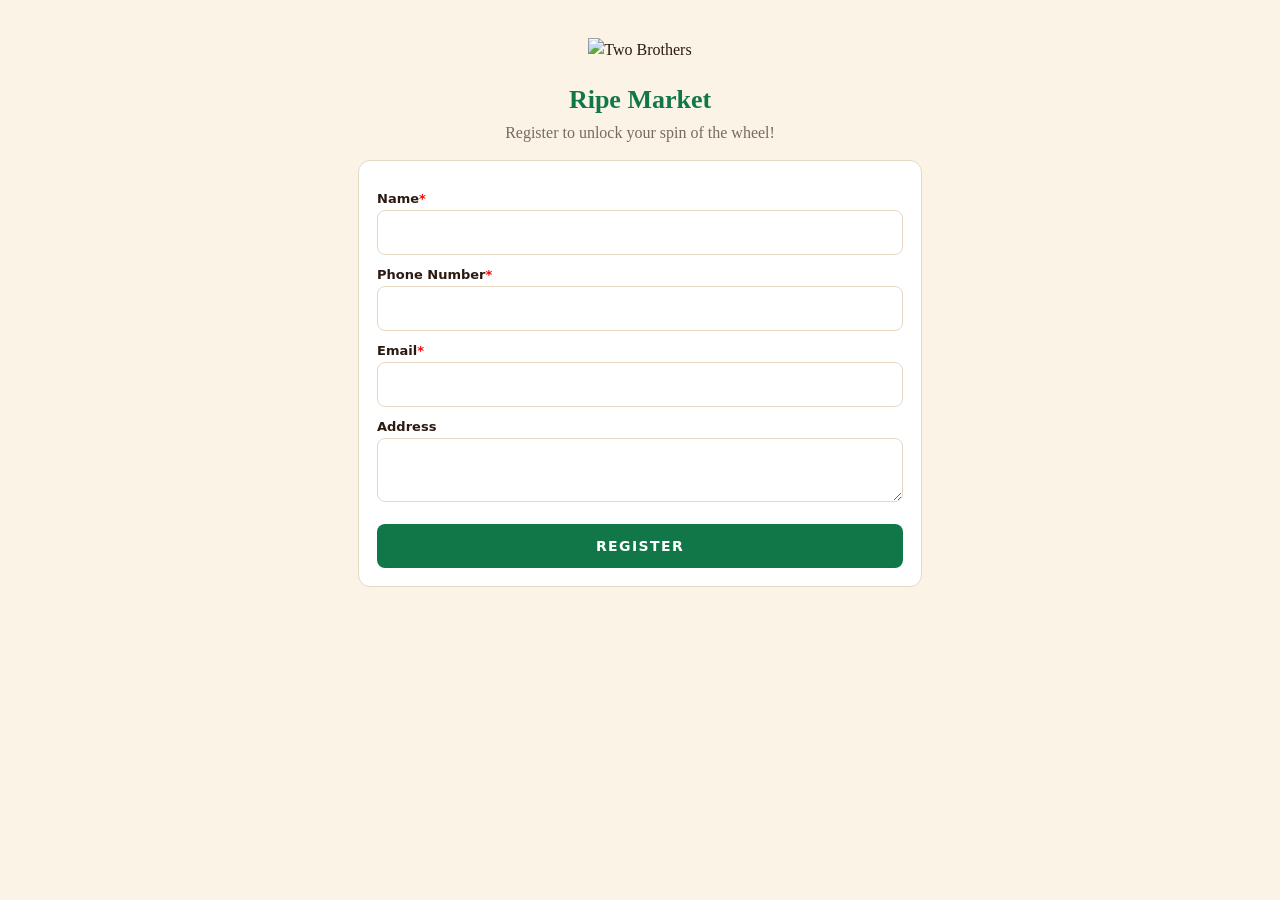
==== index.html @ e335a3be "Rise Market code" ====
<!DOCTYPE html><html lang="en"><head><meta charset="utf-8">
<meta name="viewport" content="width=device-width,initial-scale=1"><title>Ripe Market · Register</title>
<link rel="stylesheet" href="style.css"></head><body>
<main id="app"></main>
<script src="common.js"></script>
<script>
function form(){
  $('#app').innerHTML = `${logo()}<h1>Ripe Market</h1><p class="sub">Register to unlock your spin of the wheel!</p>
  <form id="f" class="card" novalidate>
    <label>Name<span>*</span></label><input id="n" autocomplete="name" required>
    <label>Phone Number<span>*</span></label><input id="p" type="tel" autocomplete="tel" required>
    <label>Email<span>*</span></label><input id="e" type="email" autocomplete="email" required>
    <label>Address</label><textarea id="a" rows="2" autocomplete="street-address" required></textarea>
    <div class="err" id="er"></div><button class="btn" id="b">Register</button></form>`;
  $('#f').onsubmit = async ev => {
    ev.preventDefault();
    const d = { name:$('#n').value.trim(), phone:$('#p').value.trim(), email:$('#e').value.trim(), address:$('#a').value.trim() };
    if (Object.values(d).some(v => !v)) return $('#er').textContent = 'Please fill in all fields.';
    if (!/^\S+@\S+\.\S+$/.test(d.email)) return $('#er').textContent = 'Please enter a valid email.';
    if (d.phone.replace(/\D/g,'').length < 7) return $('#er').textContent = 'Please enter a valid phone number.';
    $('#b').disabled = true; $('#b').textContent = 'Please wait…'; $('#er').textContent = '';
    const r = await api('register', d);
    if (!r.ok) { $('#er').textContent = r.error || 'Something went wrong.'; $('#b').disabled = false; $('#b').textContent = 'Register'; return; }
    $('#app').innerHTML = `${logo()}<h1>You're in, ${esc(d.name.split(' ')[0])}!</h1><p class="sub">Show this code to our team at the stall to spin the wheel.</p>
      <div class="card"><div class="code">${esc(r.code)}</div>${r.emailSent ? `<p class="sub" style="display:block">We've also emailed it to ${esc(d.email)}.</p>` : ''}</div>`;
  };
}
form();
</script></body></html>
---- style.css ----
:root{color-scheme:light;--bg:#faf3e6;--card:#fff;--ink:#2b1a12;--brand:#127748;--gold:#192910;--mut:#7a6a5e;--line:#e6d8c3}
*{box-sizing:border-box}
body{margin:0;background:var(--bg);color:var(--ink);font:16px/1.45 Georgia,'Times New Roman',serif}
main{text-align:center;max-width:600px;margin:0 auto;padding:18px}main.wide{max-width:1250px}
h1{font-size:26px;margin:4px 0 2px;color:var(--brand)}p.sub{color:var(--mut);margin:0 0 16px}
.brand{margin:20px 0;text-align:center}
.card{background:var(--card);border:1px solid var(--line);border-radius:12px;padding:18px;margin-bottom:14px}
label{text-align:left;display:block;font:600 13px system-ui,sans-serif;margin:12px 0 4px}
.card label span {
	color: red;
}
.sub-email {
	display: none;
}
input,textarea{width:100%;padding:12px;border:1px solid var(--line);border-radius:8px;font:16px system-ui,sans-serif;background:#fff;color:var(--ink)}
.btn{display:block;width:100%;margin-top:16px;padding:14px;background:var(--brand);color:#fff;border:0;border-radius:8px;font:700 14px system-ui,sans-serif;letter-spacing:.1em;text-transform:uppercase;cursor:pointer}
.btn:disabled{opacity:.5}.btn.gold{background:var(--gold)}.btn.sm{display:inline-block;width:auto;margin:0 4px 0 0;padding:6px 10px;font-size:11px}.btn.red{background:#b00020}
.code{font:800 40px ui-monospace,Menlo,monospace;letter-spacing:.12em;color:var(--brand);text-align:center;padding:14px;border:2px dashed var(--gold);border-radius:10px;margin:14px 0}
.err{color:#b00020;font:600 14px system-ui,sans-serif;margin-top:10px}.ok{color:#1b6e3a}.hide{display:none!important}
.wheelbox{position:relative;width:min(88vw,460px);aspect-ratio:1;margin:10px auto}
.wheelbox canvas{width:100%;height:100%;transition:transform 5s cubic-bezier(.12,.7,.1,1)}
.ptr{position:absolute;top:-8px;left:50%;transform:translateX(-50%);width:0;height:0;border:14px solid transparent;border-top:30px solid var(--ink);z-index:2}
.res{font-size:30px;color:var(--brand);font-weight:700;margin:10px 0}
table{width:100%;border-collapse:collapse;font:14px system-ui,sans-serif}td,th{padding:6px;border-bottom:1px solid var(--line);text-align:left}
td input{padding:7px}.scroll{overflow-x:auto}.row{display:flex;gap:10px}.row>*{flex:1}
nav{display:flex;gap:6px;justify-content:center;padding:10px;background:var(--brand)}
nav button{background:transparent;border:1px solid #ffffff55;color:#fff;padding:8px 14px;border-radius:6px;font:600 12px system-ui,sans-serif;letter-spacing:.08em;text-transform:uppercase;cursor:pointer}
nav button.on{background:var(--gold);border-color:var(--gold)}
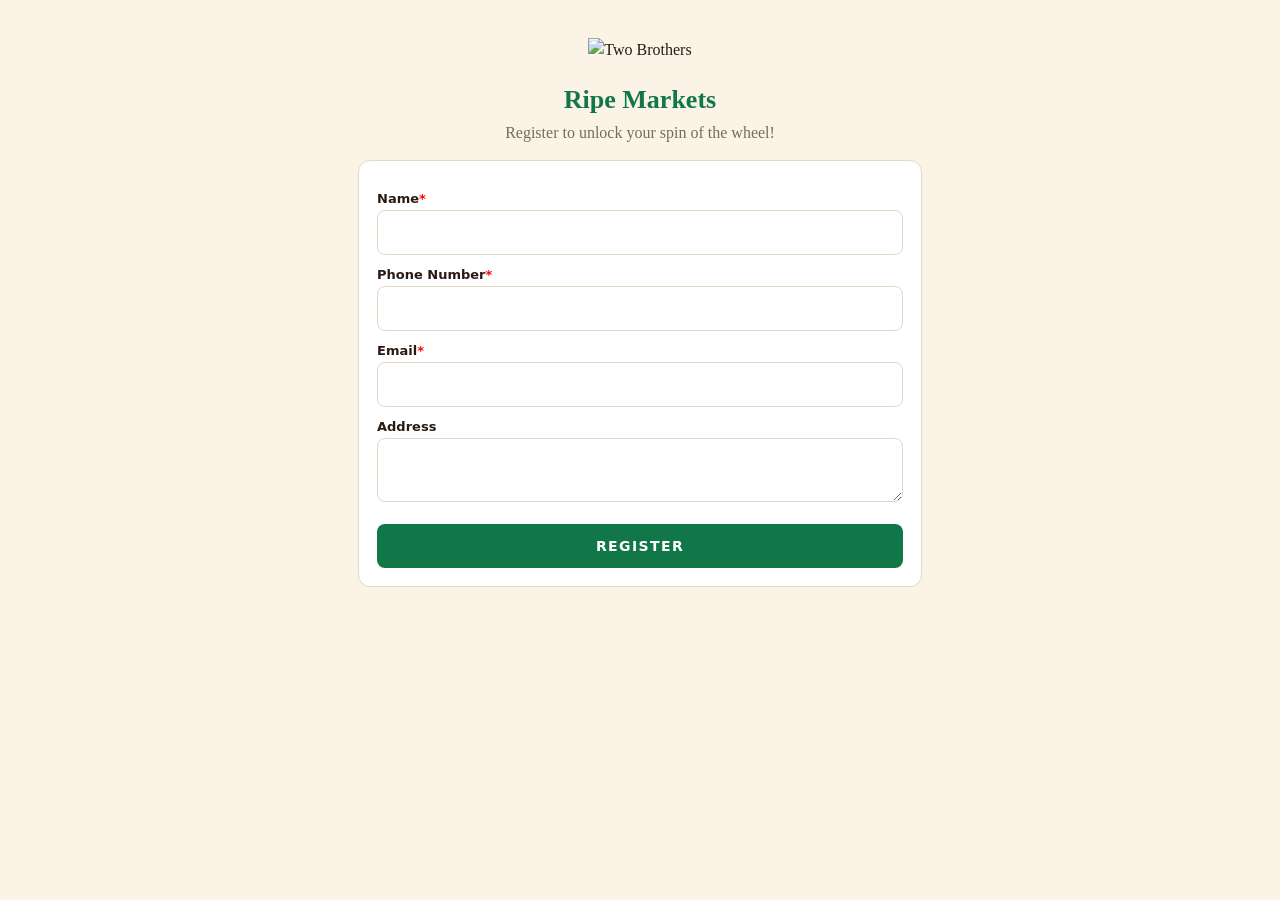
==== commit 4bdbb4f3: "made changes" ====
--- a/index.html
+++ b/index.html
@@ -5,7 +5,7 @@
 <script src="common.js"></script>
 <script>
 function form(){
-  $('#app').innerHTML = `${logo()}<h1>Ripe Market</h1><p class="sub">Register to unlock your spin of the wheel!</p>
+  $('#app').innerHTML = `${logo()}<h1>Ripe Markets</h1><p class="sub">Register to unlock your spin of the wheel!</p>
   <form id="f" class="card" novalidate>
     <label>Name<span>*</span></label><input id="n" autocomplete="name" required>
     <label>Phone Number<span>*</span></label><input id="p" type="tel" autocomplete="tel" required>
